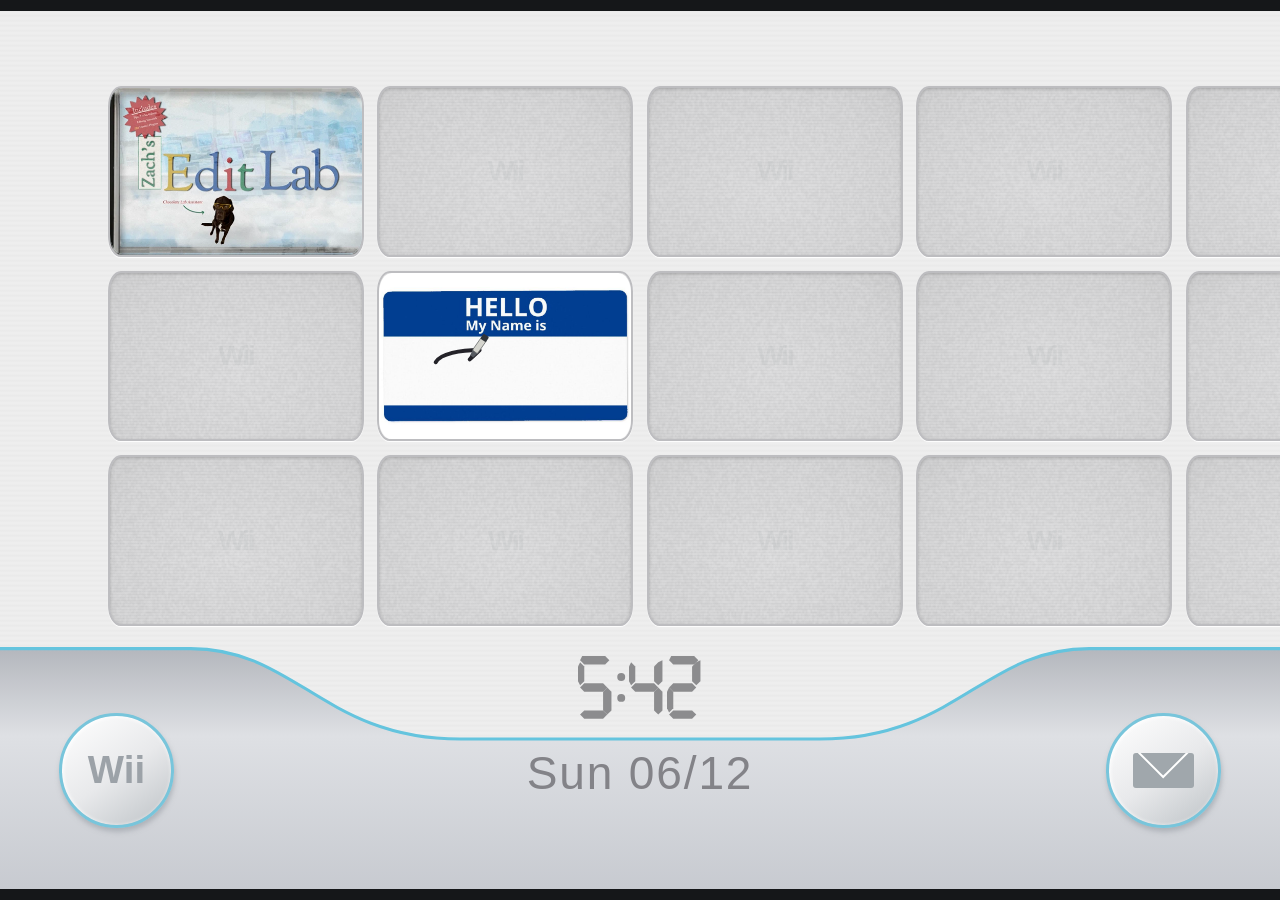
==== public/index.html @ 6ebb6529 "Add Wii channel portfolio with the Edit Lab channel Static Wii-style menu, Edit Lab cover loop, prev" ====
<!doctype html>
<html lang="en">
<head>
<meta charset="utf-8">
<meta name="viewport" content="width=device-width, initial-scale=1, viewport-fit=cover">
<title>Zach’s Edit Lab · Wii Menu</title>
<link rel="icon" href="menu/player-one.png">
<link rel="stylesheet" href="menu/menu.css">
<link rel="stylesheet" href="channels/edit-lab/channel.css">
</head>
<body>
<main id="home" aria-label="Wii Menu, portfolio of Zach Straley">
 <div class="wall"><div id="grid" aria-label="Channels">
 <button class="tile live" type="button" id="edit-tile" aria-label="Open Zach’s Edit Lab preview"><span class="bubble" aria-hidden="true">Zach’s Edit Lab</span></button>
 <div class="tile name-tag" role="img" aria-label="Hello, my name is Zach">
  <svg viewBox="-7 -5 414 226" aria-hidden="true" focusable="false">
   <image href="menu/name-tag.png" x="-32" y="-119" width="457" height="457"/>
   <defs>
    <!-- One continuous marker stroke, including the loop in the h. -->
    <path id="zach-signature" pathLength="1" d="M86 118 C94 104 126 98 158 98 C146 110 107 145 87 162 C111 155 135 146 161 146 C168 136 185 122 192 128 C196 134 182 150 171 151 C157 152 173 127 192 128 Q198 126 201 123 C195 134 181 155 194 151 Q201 149 209 140 C216 132 230 120 235 126 Q237 128 233 131 C224 122 202 151 216 153 C230 155 252 133 265 115 C283 89 267 92 257 113 Q247 134 239 153 C251 139 267 126 273 128 C280 132 260 150 272 152 Q283 155 300 141"/>
   </defs>
   <g fill="none" stroke="#242329" stroke-width="6.5" stroke-linecap="round" stroke-linejoin="round">
    <use class="signature-still" href="#zach-signature"/>
    <g class="signature-motion">
     <use href="#zach-signature" stroke-dasharray="1 1" stroke-dashoffset="1">
      <animate attributeName="stroke-dashoffset" values="1;1;0;0" keyTimes="0;.09;.42;1" dur="8s" repeatCount="indefinite"/>
      <animate attributeName="opacity" values="0;1;1;0;0" keyTimes="0;.09;.83;.96;1" dur="8s" repeatCount="indefinite"/>
     </use>
     <g stroke="none" opacity="0">
      <animateMotion keyPoints="0;0;1;1" keyTimes="0;.09;.42;1" calcMode="linear" dur="8s" repeatCount="indefinite"><mpath href="#zach-signature"/></animateMotion>
      <animate attributeName="opacity" values="0;0;1;1;0;0" keyTimes="0;.03;.08;.42;.48;1" dur="8s" repeatCount="indefinite"/>
      <g transform="rotate(35)">
       <animateTransform attributeName="transform" type="translate" additive="sum" values="0 -9;0 0;0 0;0 -10;0 -10" keyTimes="0;.09;.42;.48;1" dur="8s" repeatCount="indefinite"/>
       <path fill="#242329" d="M-2 0 -3 -7 1 -11 3 -6 1 0Z"/>
       <path fill="#565a60" d="M-3 -6 -5 -16 5 -16 3 -6Z"/>
       <rect fill="#d5d5ce" stroke="#686b6b" stroke-width="1.2" x="-5" y="-43" width="10" height="28" rx="2"/>
       <rect fill="#303438" x="-5.4" y="-48" width="10.8" height="10" rx="2"/>
      </g>
     </g>
    </g>
   </g>
  </svg>
  <span class="bubble" aria-hidden="true">Zach Straley</span>
 </div>
 </div><div class="edge" aria-hidden="true"></div></div>
 <footer class="dock">
 <svg class="dock-shape" viewBox="0 0 960 160" preserveAspectRatio="none" aria-hidden="true"><defs><linearGradient id="metal" x2="0" y2="1"><stop stop-color="#b4b7bd"/><stop offset=".36" stop-color="#dee0e4"/><stop offset="1" stop-color="#c7cad0"/></linearGradient></defs><path d="M-2 3 H143 C222 3 243 62 345 62 H615 C717 62 738 3 817 3 H962 V162 H-2Z" fill="url(#metal)"/><path d="M-2 3 H143 C222 3 243 62 345 62 H615 C717 62 738 3 817 3 H962" fill="none" stroke="#64c4de" stroke-width="2"/></svg>
 <span class="wii" aria-hidden="true">Wii</span>
 <time class="clock"><span class="clock-intro">Wii Menu</span><span id="digits"></span><span id="date"></span></time>
 <a class="mail" href="mailto:zach@zachstraley.com" aria-label="Email Zach Straley"><i aria-hidden="true"></i></a>
 </footer>
</main>
<div id="stage" aria-hidden="true"><video id="loop" src="channels/edit-lab/assets/loop.mp4" poster="channels/edit-lab/poster.webp" muted loop playsinline preload="auto"></video><div id="scene"></div></div>
<div id="preview" role="dialog" aria-label="Zach’s Edit Lab preview" inert>
 <button class="wiibtn" id="pv-menu">Wii Menu</button><span id="status" role="status"></span><button class="wiibtn" id="pv-start">Start</button>
</div>
<section id="final" aria-label="Zach’s Edit Lab channel" aria-hidden="true" inert>
 <img id="final-imac" alt="">
 <div class="screen" id="screen"><div class="page" tabindex="0" aria-label="Channel page">
  <header class="lab-intro">
    <h1>Zach’s Edit Lab</h1>
    <p>I teach DaVinci Resolve by talking through the edit while I’m making it.</p>
  </header>
  <article class="lab-episode">
    <img src="channels/edit-lab/batch-fades-cover.webp" alt="Batch Fades episode cover" width="432" height="768">
    <div><h2>Batch fades</h2>
    <p>After I say “a DaVinci Resolve side quest,” I bring in the tutorial audio just before the picture changes. That overlap carries the intro into the lesson.</p>
    <p class="episode-result">50,339 views · 2,825 saves<br><small>Instagram · November 23, 2026</small></p></div>
  </article>
 </div><button id="enter-page" type="button">Enter page ↓</button></div>
</section>
<button class="back" id="back">Wii Menu</button>
<script type="module" src="menu/menu.js"></script>
</body></html>
---- public/menu/menu.css ----
*{box-sizing:border-box}
html,body{height:100%;margin:0;overflow:hidden;background:#151719;color:#56585a;font:16px/1.35 "Trebuchet MS",Arial,sans-serif}
button{font:inherit}button:focus-visible,.mail:focus-visible,.page:focus-visible{outline:3px solid #1596b9;outline-offset:2px}
#home{position:fixed;inset:1.2vh 0;overflow:hidden;background:repeating-linear-gradient(0deg,#eee 0px,#eee 2px,#e9e9e9 3px,#eee 5px);transition:filter .42s;animation:power-on .3s both}
@keyframes power-on{from{opacity:0}to{opacity:1}}
#home.departing{filter:brightness(.13)}
.wall{position:absolute;inset:8.6% 8.4% 30%;--gx:1.02vw;--gy:1.6vh}
#grid,.edge{height:100%;display:grid;grid-template-columns:repeat(4,minmax(0,1fr));grid-template-rows:repeat(3,minmax(0,1fr));gap:var(--gy) var(--gx)}
.edge{position:absolute;left:calc(100% + var(--gx));top:0;width:calc((100% - 3 * var(--gx))/4);grid-template-columns:1fr}
.tile{position:relative;min-width:0;border:2px solid #bdbdc0;border-radius:5% / 12%;background-color:#d8d8d8;box-shadow:inset 0 1px 3px #7777,0 1px 1px #fff}
.tile.empty{
  overflow:hidden;
  display:grid;
  place-items:center;
  background:
    repeating-linear-gradient(0deg,transparent 0 2px,#50555a09 2px 3px),
    radial-gradient(ellipse at 50% 60%,#dededf,#d7d7d8 74%,#d0d0d1);
}
.tile.empty::before{
  content:"Wii";
  color:#8b8c9015;
  font:700 clamp(14px,2.2vw,36px)/1 Arial,sans-serif;
  letter-spacing:-.08em;
}
.tile.empty canvas{
  position:absolute;inset:0;width:100%;height:100%;
  pointer-events:none;opacity:.038;
}
.tile.live{padding:0;background:#e8efec url(../channels/edit-lab/poster.webp) center/cover}
.tile.live:hover,.tile.live:focus-visible,.name-tag:hover{outline:3px solid #55bddd;outline-offset:0;z-index:2}
.name-tag{grid-row:2;grid-column:2;background:#fff}
.name-tag svg{display:block;width:100%;height:100%;position:absolute;inset:0;border-radius:inherit;overflow:hidden}
.signature-still{display:none}
@media(prefers-reduced-motion:reduce){.signature-motion{display:none}.signature-still{display:inline}}
.bubble{position:absolute;top:101%;left:50%;transform:translateX(-50%);white-space:nowrap;background:#fff;color:#555;font-size:clamp(13px,2vw,27px);line-height:1.4;padding:0 .9em;border-radius:1em;border:1px solid #b7b7b7;box-shadow:0 2px 2px #7775;opacity:0;pointer-events:none;transition:opacity .12s}
.tile:focus-visible .bubble,.tile:hover .bubble{opacity:1;transition-delay:.18s}
.dock{position:absolute;inset:72.1% 0 0;pointer-events:none;text-align:center}
.dock-shape{width:100%;height:100%;position:absolute;inset:0}
.wii,.mail{position:absolute;bottom:25%;width:min(9vw,17vh);aspect-ratio:1;display:grid;place-items:center;border:3px solid #78c5db;border-radius:50%;background:linear-gradient(145deg,#fff,#e8e9eb 52%,#bdc2c6);box-shadow:1px 4px 5px #90969e88,inset 1px 1px 4px white;color:#9ca2a8;font:bold min(3vw,6vh)/1 Arial}
.wii{left:4.6%}.mail{right:4.6%;pointer-events:auto;cursor:inherit}.mail i{position:relative;width:56%;height:32%;overflow:hidden;background:#a0a7ac;border-radius:3px}.mail i::after{content:"";position:absolute;width:76%;height:145%;top:-110%;left:11%;transform:rotate(45deg);border:2px solid white}
.clock{position:absolute;inset:0 25%;display:flex;align-items:center;flex-direction:column;color:#838388}
.clock-intro,#digits{position:absolute;top:0;height:35%;display:flex;align-items:center;justify-content:center}
.clock-intro{color:#59b5d4;font-size:clamp(16px,3.2vw,50px);animation:title-out .35s 3s both}
#digits{gap:.2vw;animation:clock-in .35s 3s both}
#digits svg{height:78%;width:auto;fill:#8c8c8e}
#date{position:absolute;top:43%;font-size:min(3.6vw,6.5vh);letter-spacing:.04em;line-height:1}
@keyframes title-out{to{opacity:0}}@keyframes clock-in{from{opacity:0}}
@media(pointer:fine){#home,#home button,#preview button,#back{cursor:url(player-one.png) 16 4,pointer}}
@media(orientation:portrait){.wall{inset:17% 6% 27%;--gx:2vw;--gy:1vh}#grid{grid-template-columns:repeat(3,1fr);grid-template-rows:repeat(4,1fr)}.edge{display:none}.dock{top:77%}.wii,.mail{width:13vw}#date{font-size:5.3vw}.clock-intro{font-size:6vw}.tile{border-radius:8% / 12%}}
@media(prefers-reduced-motion:reduce){#home,#digits,.clock-intro{animation:none} .clock-intro{display:none}.tile.empty canvas{visibility:hidden}#home{transition:none}}
---- public/channels/edit-lab/channel.css ----
/* Stage  the channel scene ---------- */
#stage{position:fixed;overflow:hidden;z-index:5;border-radius:14px;background:#cfe3ea;visibility:hidden;contain:strict}
#stage video{position:absolute;inset:0;width:100%;height:100%;object-fit:cover}
#scene{position:absolute;left:0;top:0;width:2560px;height:1440px;transform-origin:0 0;visibility:hidden}
#scene .el{position:absolute;display:block;will-change:transform,opacity;pointer-events:none;user-select:none}
#scene .grp{position:absolute;will-change:transform}
#scene .grp img{position:absolute;left:0;top:0;width:100%;height:100%}

/* ---------- preview: the expanded channel card, Wii style ---------- */
#preview{position:fixed;left:0;right:0;bottom:0;z-index:7;display:flex;justify-content:space-between;gap:16px;
 padding:clamp(14px,3vh,30px) clamp(16px,6vw,90px) clamp(16px,4vh,40px);visibility:hidden;opacity:0;
 background:linear-gradient(#fff0,#ffffffb8 45%,#ffffffe6)}
.wiibtn{min-width:clamp(150px,22vw,300px);min-height:clamp(48px,8vh,72px);border-radius:999px;border:3px solid #c9d1d6;background:linear-gradient(#fff,#eef2f4);
 color:#7b858d;font:700 clamp(17px,2.2vw,24px)/1 Nunito,sans-serif;box-shadow:0 3px 0 #b9c2c8,0 8px 20px #0000001f}
.wiibtn:hover{border-color:var(--cyan);color:#2f8fa6}
.wiibtn:active{transform:translateY(2px);box-shadow:0 1px 0 #b9c2c8}

/* ---------- final state: the sharp iMac with the channel page on its screen ---------- */
#final{position:fixed;inset:0;z-index:6;visibility:hidden;overflow:hidden;background:radial-gradient(75% 85% at 50% 50%,#0000 55%,#0b3a4a40)}
#final-imac{position:absolute;max-width:none;user-select:none;pointer-events:none}
.screen{position:absolute;overflow:hidden;border-radius:1.2% / 1.6%;background:#f4f6f8;
 box-shadow:inset 0 0 0 1px #0000004d,inset 0 0 40px #00000026}
.screen::after{content:"";position:absolute;inset:0;pointer-events:none;border-radius:inherit;
 background:radial-gradient(130% 90% at 50% 0%,#ffffff22,#fff0 45%),radial-gradient(120% 120% at 50% 50%,#0000 72%,#0000002a)}
.page{position:absolute;inset:0;overflow-y:auto;overflow-x:hidden}
.back{position:fixed;left:clamp(12px,2.4vmin,26px);bottom:clamp(12px,2.4vmin,26px);z-index:8;display:flex;align-items:center;gap:8px;min-height:44px;padding:8px 18px 8px 10px;border-radius:999px;border:2px solid #cfd8de;background:#fff;color:var(--ink);font-weight:700;box-shadow:0 4px 14px #0002;visibility:hidden}
.back span{display:grid;place-items:center;width:28px;height:28px;border-radius:50%;background:var(--cyan);color:#fff;font-size:15px}
:root{--ink:#424951;--cyan:#35b0d7}
#stage{pointer-events:none}
#stage video{display:block}
#preview{justify-content:center;gap:clamp(24px,6vw,100px);align-items:center;background:linear-gradient(#e9e9e8,#d3d5d7);border-top:2px solid #b1b4b6;padding:clamp(12px,2.8vh,28px) 15px max(env(safe-area-inset-bottom),2.8vh)}
.wiibtn{color:#444d53;font-family:"Trebuchet MS",Arial,sans-serif;box-shadow:inset 0 2px 2px white,0 3px 0 #9fb3bd;min-width:min(36vw,275px)}
#status{position:absolute;bottom:100%;border-radius:12px;background:white;color:#56616a;padding:4px 10px}#status:empty{display:none}
.back{bottom:max(14px,env(safe-area-inset-bottom));padding:9px 22px;background:linear-gradient(white,#e3e8ea);color:#434c52}
.page{container-type:inline-size;overscroll-behavior:contain;background:#f5f4ee;color:#203d3d}
@media(orientation:portrait){#stage video{object-fit:contain}#stage{background:#131718}}
#stage.idle video{object-fit:cover}

/* The glass belongs to the shell. Page content stays mounted throughout the reveal. */
.screen::after {
  z-index:1;
  background:
    radial-gradient(ellipse at center,transparent 45%,rgb(25 46 44 / 15%) 100%),
    repeating-linear-gradient(0deg,transparent 0 2px,rgb(27 49 46 / 6%) 2px 3px),
    repeating-linear-gradient(90deg,rgb(171 97 74 / 3%) 0 1px,rgb(68 126 95 / 3%) 1px 2px,transparent 2px 3px);
  opacity:1;
  transition:opacity .42s ease;
}
.screen .page {
  background:#f7f6ef;
  transition:filter .42s ease, text-shadow .42s ease;
  filter:blur(.22px);
  text-shadow:.4px 0 1px rgb(40 113 104 / 22%);
}
#final:not(.reader-open) { touch-action:pinch-zoom; }
.screen:not(.reading) .page, #final.turning .page {overflow:hidden;}
.screen.reading::after {opacity:0;}
.screen.reading .page {filter:none;text-shadow:none;}
#screen.reading {border-radius:0;box-shadow:none;}
#final.reader-open #final-imac {visibility:hidden;}
#enter-page {
  position:absolute;z-index:2;right:clamp(12px,4%,42px);bottom:clamp(12px,5%,40px);
  min-height:44px;padding:8px 18px;border:1px solid #849992;border-radius:25px;
  background:#fafaf2;color:#294a42;font:600 15px/1.2 system-ui,sans-serif;
}
.screen.reading #enter-page {visibility:hidden;}
.lab-intro,.lab-episode {padding:clamp(20px,7cqw,112px);}
.lab-intro {min-height:100%;display:flex;flex-direction:column;justify-content:center;align-items:flex-start;}
.lab-intro h1,.lab-episode h2 {color:#143d34;font-family:Georgia,serif;font-weight:400;line-height:1.05;margin:0;}
.lab-intro h1 {font-size:clamp(32px,7.6cqw,106px);letter-spacing:-.045em;}
.lab-intro p,.lab-episode p {font:clamp(16px,2.2cqw,24px)/1.5 system-ui,sans-serif;max-width:40ch;}
.lab-intro p {margin:.8em 0 0;}
.lab-episode {border-top:1px solid #c5cec5;display:grid;align-items:center;grid-template-columns:minmax(90px,26%) 1fr;gap:5cqw;background:#e7ede4;}
.lab-episode img {width:100%;height:auto;}
.lab-episode h2 {font-size:clamp(27px,4.5cqw,60px);}
.lab-episode .episode-result {font-size:clamp(14px,1.65cqw,18px);font-weight:600;}
@container (max-width:500px){.lab-episode{grid-template-columns:1fr;}.lab-episode img{width:48%;}}
@media(prefers-reduced-motion:reduce){.screen::after,.screen .page{transition-duration:.12s;}}
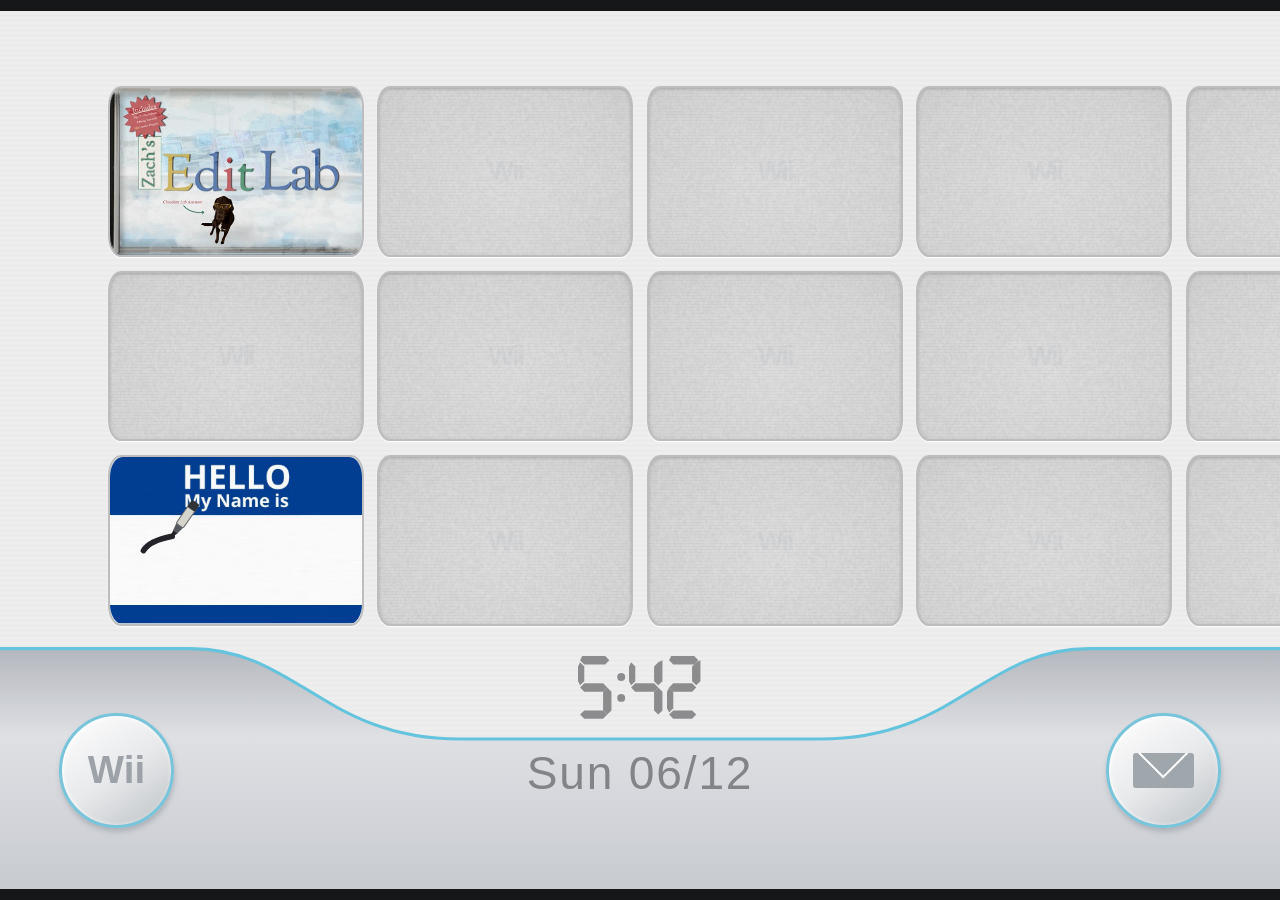
==== commit 793a275c: "Fit the handwritten name tag to the bottom-left tile" ====
--- a/public/index.html
+++ b/public/index.html
@@ -13,8 +13,14 @@
  <div class="wall"><div id="grid" aria-label="Channels">
  <button class="tile live" type="button" id="edit-tile" aria-label="Open Zach’s Edit Lab preview"><span class="bubble" aria-hidden="true">Zach’s Edit Lab</span></button>
  <div class="tile name-tag" role="img" aria-label="Hello, my name is Zach">
-  <svg viewBox="-7 -5 414 226" aria-hidden="true" focusable="false">
-   <image href="menu/name-tag.png" x="-32" y="-119" width="457" height="457"/>
+  <svg class="name-tag-face" aria-hidden="true" focusable="false">
+   <defs><image id="tag-art" href="menu/name-tag.png" width="1024" height="1024"/></defs>
+   <!-- Stretch only the paper and blue bands. The lettering and pen keep their proportions. -->
+   <svg width="100%" height="100%" viewBox="140 273 110 468" preserveAspectRatio="none"><use href="#tag-art"/></svg>
+   <svg width="100%" height="35%" viewBox="335 272 374 165">
+    <svg x="335" y="272" width="374" height="165" viewBox="335 272 374 165"><use href="#tag-art"/></svg>
+   </svg>
+   <svg y="35%" width="100%" height="54%" viewBox="55 77 277 104" overflow="visible">
    <defs>
     <!-- One continuous marker stroke, including the loop in the h. -->
     <path id="zach-signature" pathLength="1" d="M86 118 C94 104 126 98 158 98 C146 110 107 145 87 162 C111 155 135 146 161 146 C168 136 185 122 192 128 C196 134 182 150 171 151 C157 152 173 127 192 128 Q198 126 201 123 C195 134 181 155 194 151 Q201 149 209 140 C216 132 230 120 235 126 Q237 128 233 131 C224 122 202 151 216 153 C230 155 252 133 265 115 C283 89 267 92 257 113 Q247 134 239 153 C251 139 267 126 273 128 C280 132 260 150 272 152 Q283 155 300 141"/>
@@ -23,14 +29,14 @@
     <use class="signature-still" href="#zach-signature"/>
     <g class="signature-motion">
      <use href="#zach-signature" stroke-dasharray="1 1" stroke-dashoffset="1">
-      <animate attributeName="stroke-dashoffset" values="1;1;0;0" keyTimes="0;.09;.42;1" dur="8s" repeatCount="indefinite"/>
-      <animate attributeName="opacity" values="0;1;1;0;0" keyTimes="0;.09;.83;.96;1" dur="8s" repeatCount="indefinite"/>
+      <animate attributeName="stroke-dashoffset" values="1;1;0;0" keyTimes="0;.05;.36;1" dur="16s" repeatCount="indefinite"/>
+      <animate attributeName="opacity" values="0;1;1;0;0" keyTimes="0;.05;.86;.99;1" dur="16s" repeatCount="indefinite"/>
      </use>
      <g stroke="none" opacity="0">
-      <animateMotion keyPoints="0;0;1;1" keyTimes="0;.09;.42;1" calcMode="linear" dur="8s" repeatCount="indefinite"><mpath href="#zach-signature"/></animateMotion>
-      <animate attributeName="opacity" values="0;0;1;1;0;0" keyTimes="0;.03;.08;.42;.48;1" dur="8s" repeatCount="indefinite"/>
+      <animateMotion keyPoints="0;0;1;1" keyTimes="0;.05;.36;1" calcMode="linear" dur="16s" repeatCount="indefinite"><mpath href="#zach-signature"/></animateMotion>
+      <animate attributeName="opacity" values="0;0;1;1;0;0" keyTimes="0;.01;.045;.36;.40;1" dur="16s" repeatCount="indefinite"/>
       <g transform="rotate(35)">
-       <animateTransform attributeName="transform" type="translate" additive="sum" values="0 -9;0 0;0 0;0 -10;0 -10" keyTimes="0;.09;.42;.48;1" dur="8s" repeatCount="indefinite"/>
+       <animateTransform attributeName="transform" type="translate" additive="sum" values="0 -9;0 0;0 0;0 -10;0 -10" keyTimes="0;.05;.36;.40;1" dur="16s" repeatCount="indefinite"/>
        <path fill="#242329" d="M-2 0 -3 -7 1 -11 3 -6 1 0Z"/>
        <path fill="#565a60" d="M-3 -6 -5 -16 5 -16 3 -6Z"/>
        <rect fill="#d5d5ce" stroke="#686b6b" stroke-width="1.2" x="-5" y="-43" width="10" height="28" rx="2"/>
@@ -39,6 +45,7 @@
      </g>
     </g>
    </g>
+   </svg>
   </svg>
   <span class="bubble" aria-hidden="true">Zach Straley</span>
  </div>
--- a/public/menu/menu.css
+++ b/public/menu/menu.css
@@ -28,8 +28,8 @@
 }
 .tile.live{padding:0;background:#e8efec url(../channels/edit-lab/poster.webp) center/cover}
 .tile.live:hover,.tile.live:focus-visible,.name-tag:hover{outline:3px solid #55bddd;outline-offset:0;z-index:2}
-.name-tag{grid-row:2;grid-column:2;background:#fff}
-.name-tag svg{display:block;width:100%;height:100%;position:absolute;inset:0;border-radius:inherit;overflow:hidden}
+.name-tag{grid-row:-2 / -1;grid-column:1;background:#fff}
+.name-tag-face{display:block;width:100%;height:100%;position:absolute;inset:0;border-radius:inherit;overflow:hidden}
 .signature-still{display:none}
 @media(prefers-reduced-motion:reduce){.signature-motion{display:none}.signature-still{display:inline}}
 .bubble{position:absolute;top:101%;left:50%;transform:translateX(-50%);white-space:nowrap;background:#fff;color:#555;font-size:clamp(13px,2vw,27px);line-height:1.4;padding:0 .9em;border-radius:1em;border:1px solid #b7b7b7;box-shadow:0 2px 2px #7775;opacity:0;pointer-events:none;transition:opacity .12s}
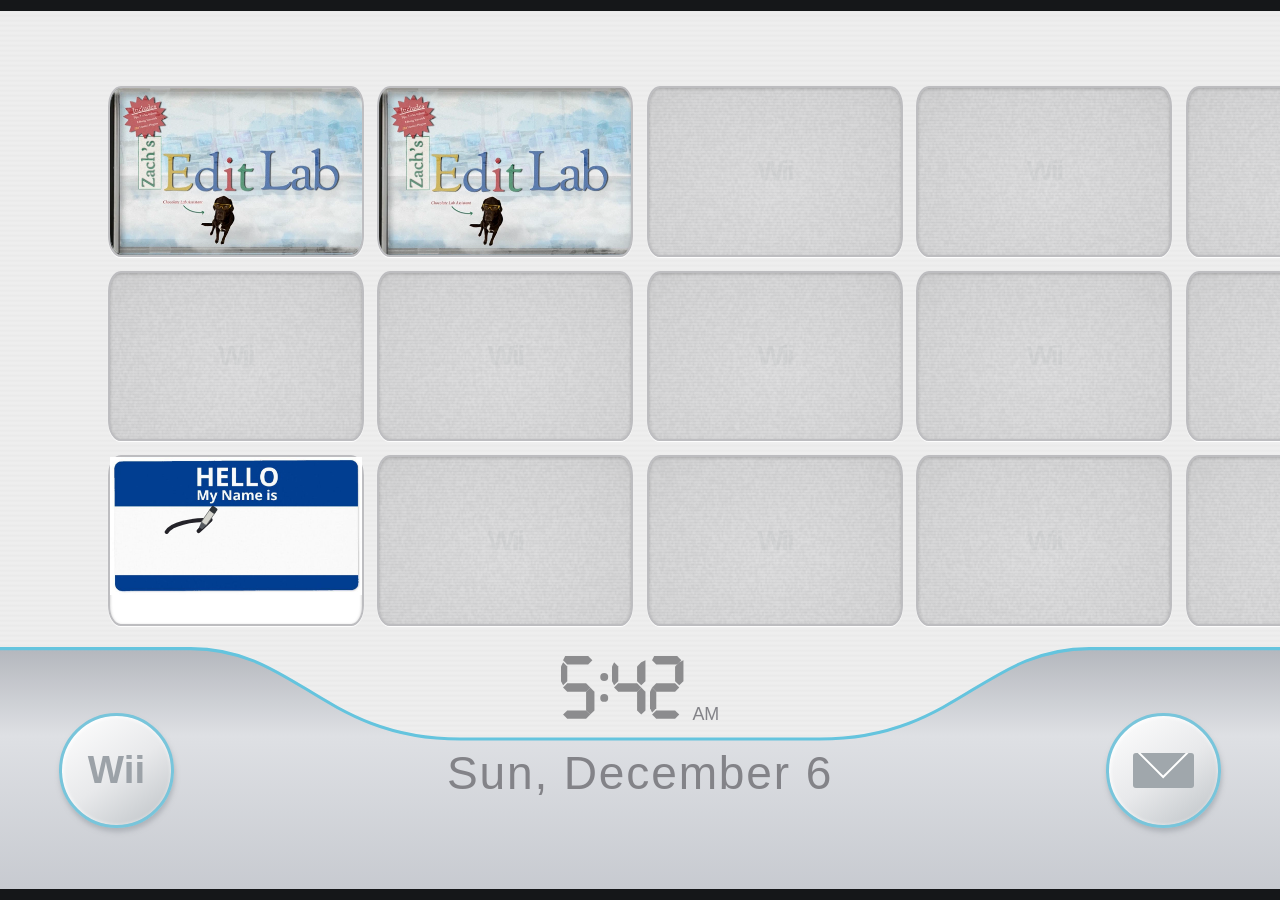
==== commit 96de573e: "Add The Yester Zone channel A CRT TV rendered in Blender from Zach's scene. The tile and preview loo" ====
--- a/public/index.html
+++ b/public/index.html
@@ -3,24 +3,20 @@
 <head>
 <meta charset="utf-8">
 <meta name="viewport" content="width=device-width, initial-scale=1, viewport-fit=cover">
-<title>Zach’s Edit Lab · Wii Menu</title>
+<title>Zach Straley · Wii Menu</title>
 <link rel="icon" href="menu/player-one.png">
 <link rel="stylesheet" href="menu/menu.css">
 <link rel="stylesheet" href="channels/edit-lab/channel.css">
+<link rel="stylesheet" href="channels/yester-zone/channel.css">
 </head>
 <body>
 <main id="home" aria-label="Wii Menu, portfolio of Zach Straley">
  <div class="wall"><div id="grid" aria-label="Channels">
- <button class="tile live" type="button" id="edit-tile" aria-label="Open Zach’s Edit Lab preview"><span class="bubble" aria-hidden="true">Zach’s Edit Lab</span></button>
+ <button class="tile live" type="button" id="edit-tile" data-channel="edit-lab" data-stage="stage" data-title="Zach’s Edit Lab" aria-label="Open Zach’s Edit Lab preview"><span class="bubble" aria-hidden="true">Zach’s Edit Lab</span></button>
+ <button class="tile live" type="button" id="yz-tile" data-channel="yester-zone" data-stage="yz-stage" data-title="The Yester Zone" aria-label="Open The Yester Zone preview"><span class="bubble" aria-hidden="true">The Yester Zone</span></button>
  <div class="tile name-tag" role="img" aria-label="Hello, my name is Zach">
-  <svg class="name-tag-face" aria-hidden="true" focusable="false">
-   <defs><image id="tag-art" href="menu/name-tag.png" width="1024" height="1024"/></defs>
-   <!-- Stretch only the paper and blue bands. The lettering and pen keep their proportions. -->
-   <svg width="100%" height="100%" viewBox="140 273 110 468" preserveAspectRatio="none"><use href="#tag-art"/></svg>
-   <svg width="100%" height="35%" viewBox="335 272 374 165">
-    <svg x="335" y="272" width="374" height="165" viewBox="335 272 374 165"><use href="#tag-art"/></svg>
-   </svg>
-   <svg y="35%" width="100%" height="54%" viewBox="55 77 277 104" overflow="visible">
+  <svg viewBox="-7 -5 414 226" aria-hidden="true" focusable="false">
+   <image href="menu/name-tag.png" x="-32" y="-119" width="457" height="457"/>
    <defs>
     <!-- One continuous marker stroke, including the loop in the h. -->
     <path id="zach-signature" pathLength="1" d="M86 118 C94 104 126 98 158 98 C146 110 107 145 87 162 C111 155 135 146 161 146 C168 136 185 122 192 128 C196 134 182 150 171 151 C157 152 173 127 192 128 Q198 126 201 123 C195 134 181 155 194 151 Q201 149 209 140 C216 132 230 120 235 126 Q237 128 233 131 C224 122 202 151 216 153 C230 155 252 133 265 115 C283 89 267 92 257 113 Q247 134 239 153 C251 139 267 126 273 128 C280 132 260 150 272 152 Q283 155 300 141"/>
@@ -29,14 +25,14 @@
     <use class="signature-still" href="#zach-signature"/>
     <g class="signature-motion">
      <use href="#zach-signature" stroke-dasharray="1 1" stroke-dashoffset="1">
-      <animate attributeName="stroke-dashoffset" values="1;1;0;0" keyTimes="0;.05;.36;1" dur="16s" repeatCount="indefinite"/>
-      <animate attributeName="opacity" values="0;1;1;0;0" keyTimes="0;.05;.86;.99;1" dur="16s" repeatCount="indefinite"/>
+      <animate attributeName="stroke-dashoffset" values="1;1;0;0" keyTimes="0;.09;.42;1" dur="8s" repeatCount="indefinite"/>
+      <animate attributeName="opacity" values="0;1;1;0;0" keyTimes="0;.09;.83;.96;1" dur="8s" repeatCount="indefinite"/>
      </use>
      <g stroke="none" opacity="0">
-      <animateMotion keyPoints="0;0;1;1" keyTimes="0;.05;.36;1" calcMode="linear" dur="16s" repeatCount="indefinite"><mpath href="#zach-signature"/></animateMotion>
-      <animate attributeName="opacity" values="0;0;1;1;0;0" keyTimes="0;.01;.045;.36;.40;1" dur="16s" repeatCount="indefinite"/>
+      <animateMotion keyPoints="0;0;1;1" keyTimes="0;.09;.42;1" calcMode="linear" dur="8s" repeatCount="indefinite"><mpath href="#zach-signature"/></animateMotion>
+      <animate attributeName="opacity" values="0;0;1;1;0;0" keyTimes="0;.03;.08;.42;.48;1" dur="8s" repeatCount="indefinite"/>
       <g transform="rotate(35)">
-       <animateTransform attributeName="transform" type="translate" additive="sum" values="0 -9;0 0;0 0;0 -10;0 -10" keyTimes="0;.05;.36;.40;1" dur="16s" repeatCount="indefinite"/>
+       <animateTransform attributeName="transform" type="translate" additive="sum" values="0 -9;0 0;0 0;0 -10;0 -10" keyTimes="0;.09;.42;.48;1" dur="8s" repeatCount="indefinite"/>
        <path fill="#242329" d="M-2 0 -3 -7 1 -11 3 -6 1 0Z"/>
        <path fill="#565a60" d="M-3 -6 -5 -16 5 -16 3 -6Z"/>
        <rect fill="#d5d5ce" stroke="#686b6b" stroke-width="1.2" x="-5" y="-43" width="10" height="28" rx="2"/>
@@ -45,7 +41,6 @@
      </g>
     </g>
    </g>
-   </svg>
   </svg>
   <span class="bubble" aria-hidden="true">Zach Straley</span>
  </div>
@@ -58,12 +53,17 @@
  </footer>
 </main>
 <div id="stage" aria-hidden="true"><video id="loop" src="channels/edit-lab/assets/loop.mp4" poster="channels/edit-lab/poster.webp" muted loop playsinline preload="auto"></video><div id="scene"></div></div>
+<div id="yz-stage" aria-hidden="true"><video id="yz-loop" src="channels/yester-zone/assets/cover.mp4" poster="channels/yester-zone/assets/cover-poster.webp" muted loop playsinline preload="auto"></video><div id="yz-scene"></div></div>
 <div id="preview" role="dialog" aria-label="Zach’s Edit Lab preview" inert>
  <button class="wiibtn" id="pv-menu">Wii Menu</button><span id="status" role="status"></span><button class="wiibtn" id="pv-start">Start</button>
 </div>
 <section id="final" aria-label="Zach’s Edit Lab channel" aria-hidden="true" inert>
  <img id="final-imac" alt="">
  <div class="screen" id="screen"><div class="page" tabindex="0" aria-label="Channel page">
+ </div><button id="enter-page" type="button">Enter page ↓</button></div>
+</section>
+<button class="back" id="back">Wii Menu</button>
+<template id="page-edit-lab">
   <header class="lab-intro">
     <h1>Zach’s Edit Lab</h1>
     <p>I teach DaVinci Resolve by talking through the edit while I’m making it.</p>
@@ -74,8 +74,6 @@
     <p>After I say “a DaVinci Resolve side quest,” I bring in the tutorial audio just before the picture changes. That overlap carries the intro into the lesson.</p>
     <p class="episode-result">50,339 views · 2,825 saves<br><small>Instagram · November 23, 2026</small></p></div>
   </article>
- </div><button id="enter-page" type="button">Enter page ↓</button></div>
-</section>
-<button class="back" id="back">Wii Menu</button>
+</template>
 <script type="module" src="menu/menu.js"></script>
 </body></html>
--- a/public/menu/menu.css
+++ b/public/menu/menu.css
@@ -43,7 +43,8 @@
 .clock-intro{color:#59b5d4;font-size:clamp(16px,3.2vw,50px);animation:title-out .35s 3s both}
 #digits{gap:.2vw;animation:clock-in .35s 3s both}
 #digits svg{height:78%;width:auto;fill:#8c8c8e}
-#date{position:absolute;top:43%;font-size:min(3.6vw,6.5vh);letter-spacing:.04em;line-height:1}
+#digits small{align-self:flex-end;margin:0 0 .35em .25em;font-size:clamp(12px,1.4vw,24px);line-height:1}
+#date{position:absolute;top:43%;font-size:min(3.6vw,6.5vh);letter-spacing:.04em;line-height:1;white-space:nowrap}
 @keyframes title-out{to{opacity:0}}@keyframes clock-in{from{opacity:0}}
 @media(pointer:fine){#home,#home button,#preview button,#back{cursor:url(player-one.png) 16 4,pointer}}
 @media(orientation:portrait){.wall{inset:17% 6% 27%;--gx:2vw;--gy:1vh}#grid{grid-template-columns:repeat(3,1fr);grid-template-rows:repeat(4,1fr)}.edge{display:none}.dock{top:77%}.wii,.mail{width:13vw}#date{font-size:5.3vw}.clock-intro{font-size:6vw}.tile{border-radius:8% / 12%}}
--- a/public/channels/yester-zone/channel.css
+++ b/public/channels/yester-zone/channel.css
@@ -0,0 +1,67 @@
+/* ---------- The Yester Zone stage (cover loop, then the camera swing on Start) ---------- */
+#yz-stage{position:fixed;overflow:hidden;z-index:5;border-radius:14px;background:#0b1626;visibility:hidden;contain:strict;pointer-events:none}
+#yz-stage video{position:absolute;inset:0;width:100%;height:100%;object-fit:cover;display:block}
+#yz-stage.idle video{object-fit:cover}
+@media(orientation:portrait){#yz-stage video{object-fit:contain}}
+#yz-scene{position:absolute;inset:0;visibility:hidden}
+.yz-cam{position:absolute;left:0;top:0;width:1600px;height:900px;transform-origin:0 0}
+#yz-stage .yz-cam video.yz-swing{position:absolute;inset:0;width:100%;height:100%;object-fit:fill}
+.yz-cam .yz-tube{position:absolute;left:0;top:0;width:1440px;height:1080px;transform-origin:0 0}
+
+/* ---------- The tube: a 4:3 picture with the on-screen display in the letterbox bars ---------- */
+.yz-tube{container-type:size;position:relative;overflow:hidden;background:#020303;border-radius:5% / 6.5%;
+ font-family:"VT323","DejaVu Sans Mono","Courier New",monospace;color:#e9e4d6}
+.yz-pic{position:absolute;left:0;top:12.5%;width:100%;height:75%;object-fit:cover;filter:contrast(1.05) saturate(.92)}
+.yz-bar{position:absolute;left:0;right:0;height:12.5%;display:flex;align-items:center;padding:0 6.4cqw;
+ letter-spacing:.08em;text-transform:uppercase;font-weight:700;
+ text-shadow:0 0 .42cqw rgb(233 228 214 / 75%),.14cqw 0 0 rgb(255 60 60 / 35%),-.14cqw 0 0 rgb(60 160 255 / 35%)}
+.yz-top{top:0;justify-content:space-between;font-size:2.1cqw}
+.yz-bottom{bottom:0;justify-content:center;font-size:2.4cqw}
+.yz-ch{margin-left:auto;opacity:.55}
+.yz-stats{display:flex;gap:4.7cqw}
+.yz-stats small{font-size:.7em;opacity:.6;margin-left:.6em}
+.yz-logo{position:relative;display:block;height:6.9cqw}
+.yz-logo[hidden]{display:none}
+.yz-logo img{height:100%;display:block}
+.yz-mark{filter:blur(.05cqw) saturate(1.05) brightness(1.04) drop-shadow(.17cqw 0 0 rgb(255 50 50 / 32%)) drop-shadow(-.17cqw 0 0 rgb(50 150 255 / 32%))}
+.yz-bloom{position:absolute;inset:0;filter:blur(1cqw) saturate(1.2);opacity:.32;mix-blend-mode:screen}
+.yz-static{position:absolute;inset:0;width:100%;height:100%;opacity:0;image-rendering:pixelated;transition:opacity .08s}
+.yz-tube.tuning .yz-static{opacity:.92}
+/* Scanlines, phosphor vignette and a little glass glare sit over everything, so the bars and logo look broadcast, not pasted on */
+.yz-glass{position:absolute;inset:0;pointer-events:none;border-radius:inherit;
+ background:
+  radial-gradient(ellipse at 36% 20%,rgb(255 255 255 / 9%),rgb(255 255 255 / 0%) 42%),
+  repeating-linear-gradient(to bottom,rgb(0 0 0 / 0%) 0 .28cqh,rgb(0 0 0 / 28%) .28cqh .42cqh);
+ box-shadow:inset 0 0 8cqw 2.4cqw rgb(0 0 0 / 72%)}
+
+/* ---------- Final state: the head-on TV, with the channel page in the glass ---------- */
+#final[data-channel="yester-zone"]{background:#0b1626}
+#final[data-channel="yester-zone"] .screen{background:#020303;border-radius:4.5% / 6%;box-shadow:inset 0 0 0 1px #0008}
+#final[data-channel="yester-zone"] .screen::after{background:radial-gradient(ellipse at center,transparent 60%,rgb(0 0 0 / 45%) 100%);z-index:1}
+#final[data-channel="yester-zone"] .screen .page{background:#020303;color:#e4e0d4;filter:none;text-shadow:none}
+#final[data-channel="yester-zone"] #enter-page{background:#11161c;color:#e4e0d4;border-color:#3a4652}
+
+.yz-page{min-height:100%;font:16px/1.5 system-ui,sans-serif}
+.yz-tv{position:relative;height:var(--screen-h,100cqh);min-height:240px;display:grid;place-items:center;background:#020303}
+.yz-tv .yz-tube{width:min(100%,calc(var(--screen-h,100cqh) * 4 / 3));aspect-ratio:4/3;border-radius:0}
+.yz-remote{position:absolute;right:clamp(8px,2.4cqw,22px);top:50%;transform:translateY(-50%);z-index:2;display:flex;flex-direction:column;gap:8px}
+.yz-remote button{width:44px;height:44px;border-radius:50%;border:1px solid rgb(233 228 214 / 35%);background:rgb(8 12 16 / 55%);color:#e9e4d6;
+ font:700 15px/1 system-ui,sans-serif;opacity:.6;transition:opacity .15s;cursor:inherit}
+.yz-remote button:hover,.yz-remote button:focus-visible{opacity:1}
+.yz-remote button[aria-pressed="true"]{border-color:#e9e4d6}
+
+.yz-guide{padding:clamp(22px,6cqw,90px);background:#0b0f14;border-top:1px solid #222a33}
+.yz-guide h1{margin:0;font:400 clamp(30px,6.2cqw,84px)/1.05 Georgia,serif;letter-spacing:-.03em;color:#f1ede1}
+.yz-guide .yz-lede{margin:.7em 0 1.6em;max-width:46ch;color:#b9b4a6;font-size:clamp(16px,2cqw,21px)}
+.yz-list{list-style:none;margin:0;padding:0;display:grid;gap:12px}
+.yz-list li{display:grid;grid-template-columns:auto 1fr auto;gap:14px;align-items:center;padding:12px 14px;border:1px solid #232c36;border-radius:10px;background:#10161d}
+.yz-list li[aria-current="true"]{border-color:#7d8fa3;background:#151d26}
+.yz-num{font:700 15px/1 "DejaVu Sans Mono",monospace;color:#8d99a6;width:3.2em}
+.yz-list button.yz-tune{all:unset;cursor:inherit;color:#f1ede1;font-weight:600;line-height:1.3}
+.yz-list button.yz-tune:focus-visible{outline:3px solid #35b0d7;outline-offset:3px;border-radius:4px}
+.yz-list .yz-meta{display:block;font-size:13px;color:#8d99a6;font-weight:400;margin-top:3px}
+.yz-list a{color:#9ccde0;font-size:14px;white-space:nowrap}
+.yz-credit{margin:2em 0 0;font-size:13px;color:#7f8994}
+.yz-credit a{color:#9ccde0}
+@container (max-width:520px){.yz-list li{grid-template-columns:auto 1fr}.yz-list a{grid-column:2}.yz-remote{gap:6px}.yz-remote button{width:36px;height:36px;font-size:12px}}
+@media(prefers-reduced-motion:reduce){.yz-static{transition:none}}
